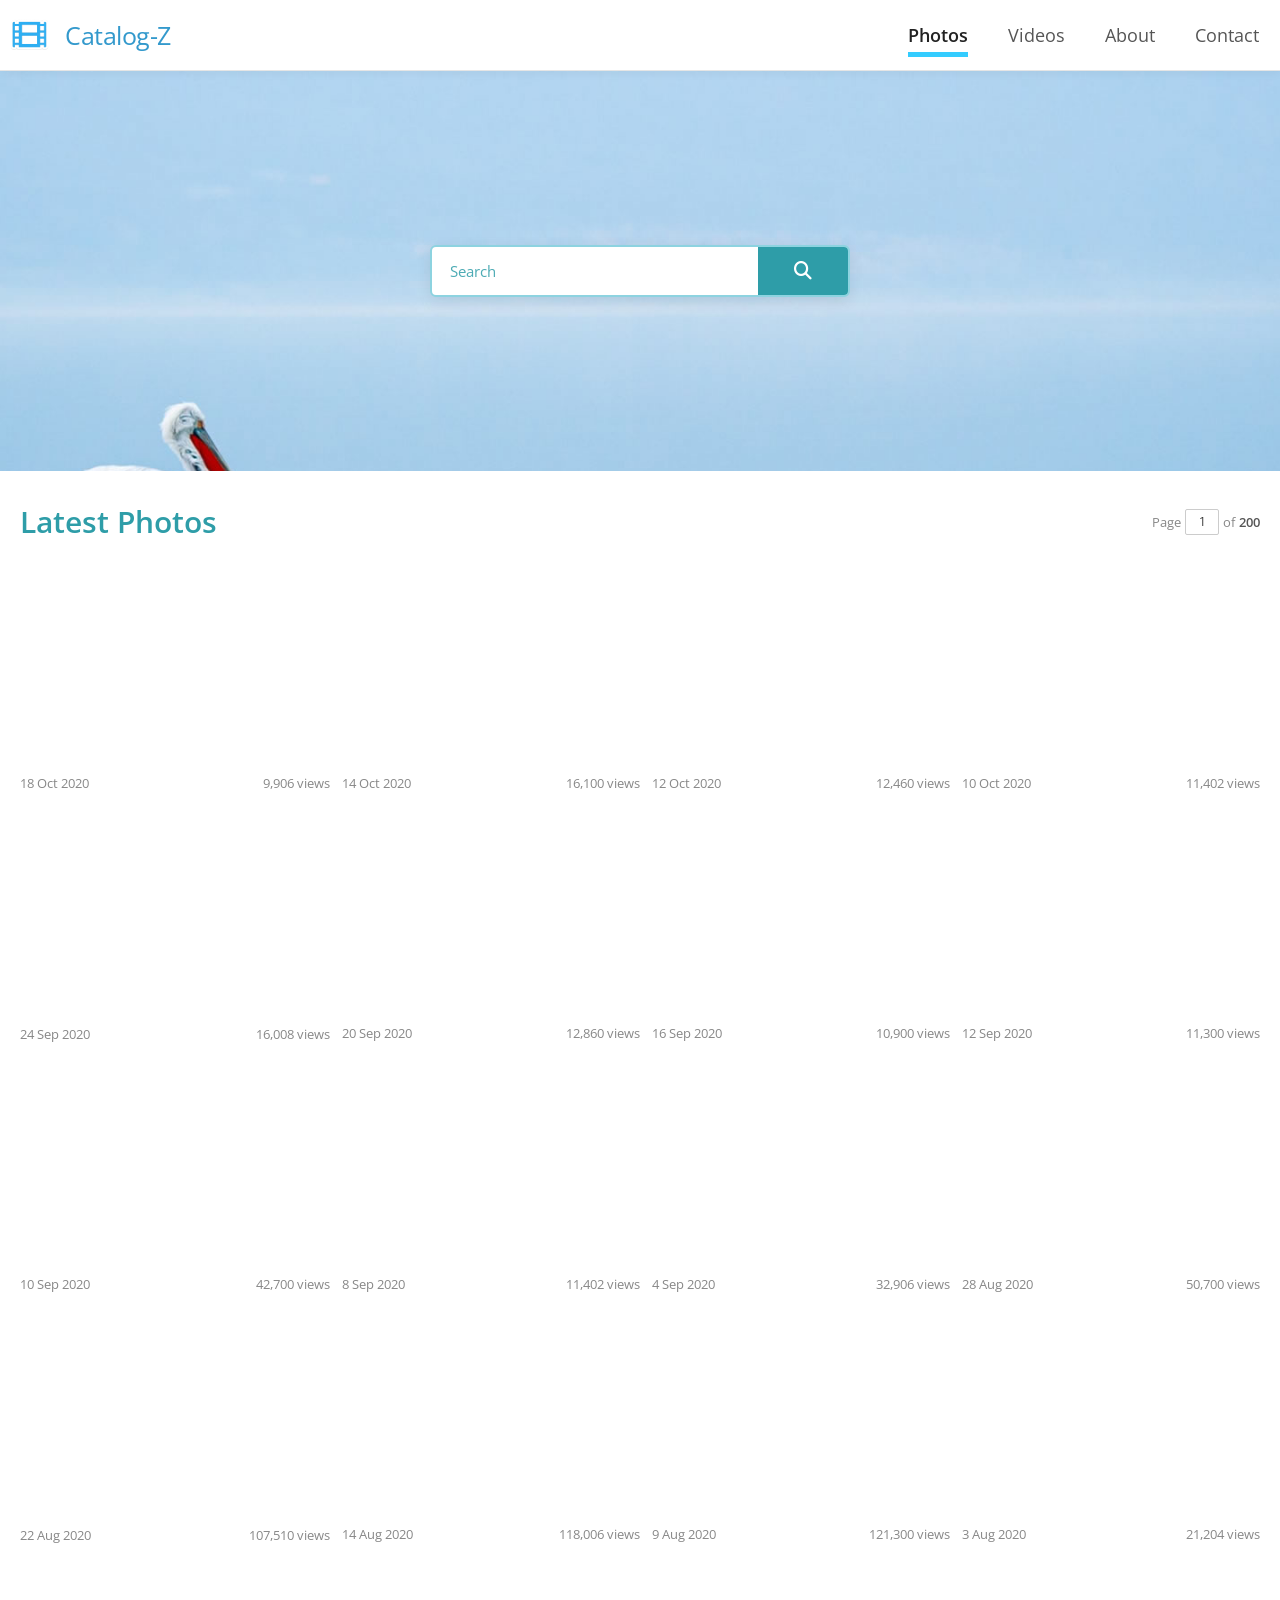
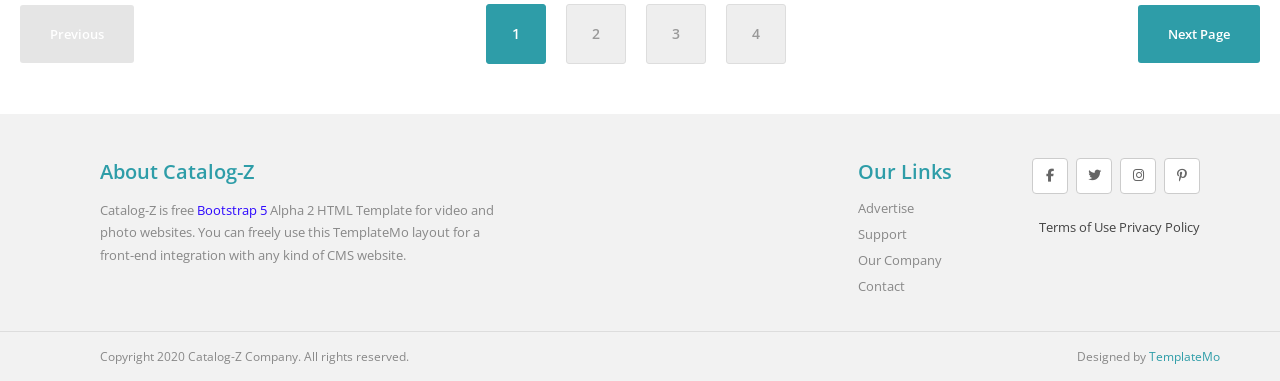
==== task3_Catalog-Z Layout/index.html @ 19d0baca "Task 3 - Catalog-Z Layout Creation Start" ====
<!DOCTYPE html>
<html lang="en">

<head>
  <meta charset="UTF-8" />
  <meta name="viewport" content="width=device-width, initial-scale=1.0" />
  <title>Catalog Z – Latest Photos</title>
  <link rel="stylesheet" href="style.css" />
  <link href="https://fonts.googleapis.com/css2?family=Open+Sans:wght@300;400;600;700&display=swap" rel="stylesheet" />
  <link rel="stylesheet" href="https://cdnjs.cloudflare.com/ajax/libs/font-awesome/6.4.0/css/all.min.css" />
</head>

<body>

  <!-- ══════════ TOP NAV ══════════ -->
 <header class="top-nav">
    <nav class="nav-inner">
      <a href="#" class="brand">
        <img src="./image_assets/logo1.PNG" 
             alt="Catalog-Z Logo" 
             class="brand-logo">
        <span class="brand-name">Catalog-Z</span>
      </a>

      <ul class="nav-links">
        <li><a href="#" class="active photos">Photos</a></li>
        <li><a class="videos" href="#">Videos</a></li>
        <li><a class="about" href="#">About</a></li>
        <li><a class="contact" href="#">Contact</a></li>
      </ul>

      <button class="hamburger" id="hamburger" aria-label="Menu">
        <i class="fa fa-bars"></i>
      </button>
    </nav>

    <!-- Mobile Menu -->
    <ul class="mobile-menu" id="mobileMenu">
      <li><a href="#" class="active">Photos</a></li>
      <li><a href="#">Videos</a></li>
      <li><a href="#">About</a></li>
      <li><a href="#">Contact</a></li>
    </ul>
  </header>

  <!-- ══════════ HERO BANNER ══════════
       Full-width background image (pelican/water)
       Search box centered
  ══════════ -->
  <section class="hero-banner">
    <div class="search-box">
      <input type="text" placeholder="Search" />
      <button type="button"><i class="fa fa-search"></i></button>
    </div>
  </section>

  <!-- ══════════ MAIN CONTENT ══════════ -->
  <main class="main-content">

    <div class="content-header">
      <h2 class="section-heading">Latest Photos</h2>
      <span class="page-info">
        Page <input type="text" class="page-input" value="1" readonly /> of <strong>200</strong>
      </span>
    </div>

    <!-- Photo Grid — 4 columns full width -->
    <div class="photo-grid">

      <figure class="photo-item">
        <div class="photo-thumb"
          style="background-image:url('https://templatemo.com/templates/templatemo_556_catalog_z/img/img-03.jpg')">
          <div class="photo-overlay">
            <p class="photo-title">CLOCKS</p>
          </div>
        </div>
        <figcaption class="photo-meta"><span>18 Oct 2020</span><span>9,906 views</span></figcaption>
      </figure>

      <figure class="photo-item">
        <div class="photo-thumb"
          style="background-image:url('https://templatemo.com/templates/templatemo_556_catalog_z/img/img-04.jpg')">
          <div class="photo-overlay">
            <p class="photo-title">PLANTS</p>
          </div>
        </div>
        <figcaption class="photo-meta"><span>14 Oct 2020</span><span>16,100 views</span></figcaption>
      </figure>

      <figure class="photo-item">
        <div class="photo-thumb"
          style="background-image:url('https://templatemo.com/templates/templatemo_556_catalog_z/img/img-05.jpg')">
          <div class="photo-overlay">
            <p class="photo-title">MORNING</p>
          </div>
        </div>
        <figcaption class="photo-meta"><span>12 Oct 2020</span><span>12,460 views</span></figcaption>
      </figure>

      <figure class="photo-item">
        <div class="photo-thumb"
          style="background-image:url('https://templatemo.com/templates/templatemo_556_catalog_z/img/img-06.jpg')">
          <div class="photo-overlay">
            <p class="photo-title">PINKEY</p>
          </div>
        </div>
        <figcaption class="photo-meta"><span>10 Oct 2020</span><span>11,402 views</span></figcaption>
      </figure>

      <figure class="photo-item">
        <div class="photo-thumb"
          style="background-image:url('https://templatemo.com/templates/templatemo_556_catalog_z/img/img-01.jpg')">
          <div class="photo-overlay">
            <p class="photo-title">HANGERS</p>
          </div>
        </div>
        <figcaption class="photo-meta"><span>24 Sep 2020</span><span>16,008 views</span></figcaption>
      </figure>

      <figure class="photo-item">
        <div class="photo-thumb"
          style="background-image:url('https://templatemo.com/templates/templatemo_556_catalog_z/img/img-02.jpg')">
          <div class="photo-overlay">
            <p class="photo-title">PERFUMES</p>
          </div>
        </div>
        <figcaption class="photo-meta"><span>20 Sep 2020</span><span>12,860 views</span></figcaption>
      </figure>

      <figure class="photo-item">
        <div class="photo-thumb"
          style="background-image:url('https://templatemo.com/templates/templatemo_556_catalog_z/img/img-07.jpg')">
          <div class="photo-overlay">
            <p class="photo-title">BUS</p>
          </div>
        </div>
        <figcaption class="photo-meta"><span>16 Sep 2020</span><span>10,900 views</span></figcaption>
      </figure>

      <figure class="photo-item">
        <div class="photo-thumb"
          style="background-image:url('https://templatemo.com/templates/templatemo_556_catalog_z/img/img-08.jpg')">
          <div class="photo-overlay">
            <p class="photo-title">NEW YORK</p>
          </div>
        </div>
        <figcaption class="photo-meta"><span>12 Sep 2020</span><span>11,300 views</span></figcaption>
      </figure>

      <figure class="photo-item">
        <div class="photo-thumb"
          style="background-image:url('https://templatemo.com/templates/templatemo_556_catalog_z/img/img-09.jpg')">
          <div class="photo-overlay">
            <p class="photo-title">ABSTRACT</p>
          </div>
        </div>
        <figcaption class="photo-meta"><span>10 Sep 2020</span><span>42,700 views</span></figcaption>
      </figure>

      <figure class="photo-item">
        <div class="photo-thumb"
          style="background-image:url('https://templatemo.com/templates/templatemo_556_catalog_z/img/img-10.jpg')">
          <div class="photo-overlay">
            <p class="photo-title">FLOWERS</p>
          </div>
        </div>
        <figcaption class="photo-meta"><span>8 Sep 2020</span><span>11,402 views</span></figcaption>
      </figure>

      <figure class="photo-item">
        <div class="photo-thumb"
          style="background-image:url('https://templatemo.com/templates/templatemo_556_catalog_z/img/img-11.jpg')">
          <div class="photo-overlay">
            <p class="photo-title">ROSY</p>
          </div>
        </div>
        <figcaption class="photo-meta"><span>4 Sep 2020</span><span>32,906 views</span></figcaption>
      </figure>

      <figure class="photo-item">
        <div class="photo-thumb"
          style="background-image:url('https://templatemo.com/templates/templatemo_556_catalog_z/img/img-12.jpg')">
          <div class="photo-overlay">
            <p class="photo-title">ROCKI</p>
          </div>
        </div>
        <figcaption class="photo-meta"><span>28 Aug 2020</span><span>50,700 views</span></figcaption>
      </figure>

      <figure class="photo-item">
        <div class="photo-thumb"
          style="background-image:url('https://templatemo.com/templates/templatemo_556_catalog_z/img/img-13.jpg')">
          <div class="photo-overlay">
            <p class="photo-title">PURPLE</p>
          </div>
        </div>
        <figcaption class="photo-meta"><span>22 Aug 2020</span><span>107,510 views</span></figcaption>
      </figure>

      <figure class="photo-item">
        <div class="photo-thumb"
          style="background-image:url('https://templatemo.com/templates/templatemo_556_catalog_z/img/img-14.jpg')">
          <div class="photo-overlay">
            <p class="photo-title">SEA</p>
          </div>
        </div>
        <figcaption class="photo-meta"><span>14 Aug 2020</span><span>118,006 views</span></figcaption>
      </figure>

      <figure class="photo-item">
        <div class="photo-thumb"
          style="background-image:url('https://templatemo.com/templates/templatemo_556_catalog_z/img/img-15.jpg')">
          <div class="photo-overlay">
            <p class="photo-title">TURTLE</p>
          </div>
        </div>
        <figcaption class="photo-meta"><span>9 Aug 2020</span><span>121,300 views</span></figcaption>
      </figure>

      <figure class="photo-item">
        <div class="photo-thumb"
          style="background-image:url('https://templatemo.com/templates/templatemo_556_catalog_z/img/img-16.jpg')">
          <div class="photo-overlay">
            <p class="photo-title">PEACE</p>
          </div>
        </div>
        <figcaption class="photo-meta"><span>3 Aug 2020</span><span>21,204 views</span></figcaption>
      </figure>

    </div><!-- /photo-grid -->

    <!-- Pagination -->
    <nav class="pagination">
      <button class="btn-page btn_prev" disabled>Previous</button>
      <div class="page-numbers">
        <button class="page-btn active">1</button>
        <button class="page-btn">2</button>
        <button class="page-btn ">3</button>
        <button class="page-btn">4</button>
      </div>
      <button class="btn-page btn-next">Next Page</button>
    </nav>

  </main>

  <!-- ══════════ FOOTER ══════════ -->
<footer class="site-footer">
  <div class="footer-inner">

    <!-- LEFT: About -->
    <div class="footer-about">
      <h4>About Catalog-Z</h4>
      <p>Catalog-Z is free <a href="#">Bootstrap 5</a> Alpha 2 HTML Template for video
        and photo websites. You can freely use this TemplateMo layout for a front-end
        integration with any kind of CMS website.</p>
    </div>

    <!-- CENTER: Our Links + Terms/Privacy below -->
    <div class="footer-links-col">
      <h4>Our Links</h4>
      <ul class="footer-links-list">
        <li><a href="#">Advertise</a></li>
        <li><a href="#">Support</a></li>
        <li><a href="#">Our Company</a></li>
        <li><a href="#">Contact</a></li>
      </ul>
    </div>

    <!-- RIGHT: Social Icons + Designed by below -->
    <div class="footer-social-col">
      <nav class="social-icons">
        <a href="#" aria-label="Facebook"><i class="fab fa-facebook-f"></i></a>
        <a href="#" aria-label="Twitter"><i class="fab fa-twitter"></i></a>
        <a href="#" aria-label="Instagram"><i class="fab fa-instagram"></i></a>
        <a href="#" aria-label="Pinterest"><i class="fab fa-pinterest-p"></i></a>
      </nav>
      <div class="footer-terms">
        <a href="#">Terms of Use</a>
        <a href="#">Privacy Policy</a>
      </div>
    </div>

  </div>

  <!-- BOTTOM: Copyright (left aligned, under About) -->
  <div class="footer-bottom">
    <p>Copyright 2020 Catalog-Z Company. All rights reserved.</p>
    <p class="designed-by">Designed by <a href="#">TemplateMo</a></p>
  </div>
</footer>

  <script>
    document.getElementById('hamburger').addEventListener('click', function () {
      document.getElementById('mobileMenu').classList.toggle('open');
    });
  </script>

</body>

</html>
---- task3_Catalog-Z Layout/style.css ----
/* ═══════════════════════════
   RESET & BASE
═══════════════════════════ */
*, *::before, *::after {
  box-sizing: border-box;
  margin: 0;
  padding: 0;
}

html, body {
  width: 100%;
}

body {
  font-family: 'Open Sans', sans-serif;
  font-size: 13px;
  color: #444;
  background: #fff;
}

ul { list-style: none; }

/* ═══════════════════════════
   TOP NAVIGATION
═══════════════════════════ */
/* Reset for links */
a { text-decoration: none; color: inherit; }

/* ===================== TOP NAV ===================== */
.top-nav {
    background: #fff;
    border-bottom: 1px solid #e5e5e5;
    position: sticky;
    top: 0;
    z-index: 1000;
    box-shadow: 0 2px 10px rgba(0, 0, 0, 0.05);
}

.nav-inner {
    max-width: auto;
    margin: 0 auto;
    padding: 0 5px;
    display: flex;
    align-items: center;
    justify-content: space-between;
    height: 70px;
}

/* ===================== BRAND / LOGO ===================== */
.brand {
    display: flex;
    align-items: center;
    gap: 10px;
    transition: all 0.3s ease;
}

.brand:hover {
    color: #009999;
}

/* Logo Image */
.brand-logo {
    width: 50px;
    height: 50px;
    object-fit: contain;
    transition: all 0.6s ease;
}

/* Change logo on hover */
.brand:hover .brand-logo {
    content: url("./image_assets/logo2.PNG");
}

/* Brand Name */
.brand-name {
    font-size: 25px;
    letter-spacing: -0.5px;
    color: #3399cc;
    white-space: nowrap;
    transition: color 0.3s ease;
}

.brand:hover .brand-name {
    color: #009999;
}

/* ===================== NAV LINKS ===================== */
.nav-links {
    display: flex;
    align-items: center;
    gap: 8px;
    list-style: none;
    margin: 0;
    padding: 0;
}

.nav-links li a {
    font-size: 16.5px;
    color: #555;
    padding: 8px 16px;
    position: relative;
    transition: color 0.3s ease;
}

.nav-links li a:hover {
    color: #2e9da8;
}


/* Underline effect on hover */
/* Base underline for all links */
.nav-links li a {
    font-size: 17.5px;
    color: #555;
    padding: 8px 16px;
    position: relative;
    transition: color 0.3s ease;
}

/* Default hover underline */
.nav-links li a::after {
    content: '';
    position: absolute;
    bottom: -2px;
    left: 16px;
    width: 0;
    height: 5px;
    background: #33CCFF;           /* Default color (Photos) */
    transition: width 0.3s ease;
}

/* Individual colors on hover */
.nav-links li a.videos::after {
    background: #FF3366;
}

.nav-links li a.about::after {
    background: #33CC66;
}

.nav-links li a.contact::after {
    background: #CC66CC;
}

/* Hover effect - expand underline */
.nav-links li a:hover::after {
    width: calc(100% - 32px);
}

/* ===================== ACTIVE STATE ===================== */

/* Active link color */
.nav-links li a.active {
    color: #222;
    font-weight: 600;
}

/* Active underline with matching color */
.nav-links li a.active::after {
    width: calc(100% - 32px);     /* Full underline when active */
    transition: none;
}

/* Individual active colors */
.nav-links li a.photos.active::after,
.nav-links li a.active.photos::after {
    background: #33CCFF;
}

.nav-links li a.videos.active::after {
    background: #FF3366;
}

.nav-links li a.about.active::after {
    background: #33CC66;
}

.nav-links li a.contact.active::after {
    background: #CC66CC;
}

/* ===================== HAMBURGER & MOBILE MENU ===================== */
.hamburger {
    display: none;
    background: none;
    border: none;
    font-size: 24px;
    color: #555;
    cursor: pointer;
}

.mobile-menu {
    display: none;
    flex-direction: column;
    background: #fff;
    border-top: 1px solid #eee;
    padding: 10px 30px;
    list-style: none;
}

.mobile-menu li a {
    display: block;
    padding: 12px 0;
    color: #444;
    font-size: 15px;
    border-bottom: 1px solid #f0f0f0;
}

.mobile-menu li a:hover,
.mobile-menu li a.active {
    color: #2e9da8;
}

/* ===================== RESPONSIVE ===================== */
@media (max-width: 768px) {
    .nav-links {
        display: none;
    }
    
    .hamburger {
        display: block;
    }
    
    .mobile-menu {
        display: none;
    }
    
    .mobile-menu.open {
        display: flex;
    }
    
    .brand-logo {
        width: 34px;
        height: 34px;
    }
    
    .brand-name {
        font-size: 20px;
    }
}
/* ═══════════════════════════
   HERO BANNER
   Full-width fixed background (pelican/water scene)
   Shows on just the hero strip
═══════════════════════════ */
.hero-banner {
    width: 100%;
    height: 400px;                    /* You can increase this if needed */
    background-image: url('./image_assets/hero.jpg');
    background-size: cover;
    background-position: center 40% ;   /* ← Uplifted */
    background-attachment: fixed;
    display: flex;
    align-items: center;
    justify-content: center;
    position: relative;               /* Helpful if you add overlay */
}
.search-box {
    display: flex;
    align-items: center;
    width: 420px;
    max-width: 100%;
    border: 2px solid #8dd3e0;           /* Light teal border */
    border-radius: 6px;
    overflow: hidden;
    box-shadow: 0 4px 15px rgba(0, 0, 0, 0.08);
    transition: all 0.3s ease;
    background: #fff;
}

.search-box:focus-within {
    border-color: #2e9da8;               /* Brighter teal on focus */
    box-shadow: 0 8px 20px rgba(46, 157, 168, 0.25);
    outline: none;
}

.search-box input {
    flex: 1;
    height: 48px;
    padding: 0 18px;
    font-size: 15px;
    font-family: 'Open Sans', sans-serif;
    border: none;
    outline: none;
    background: transparent;
    color: #2e9da8;
}

.search-box input::placeholder {
    color: #2e9da8;
    opacity: 0.85;
}

.search-box button {
    height: 48px;
    width: 90px;
    background: #2e9da8;
    border: none;
    color: white;
    font-size: 18px;
    cursor: pointer;
    display: flex;
    align-items: center;
    justify-content: center;
    transition: all 0.2s ease ;
}

.search-box button:hover {
    background: #247f89;
}

/* Optional: Make it even closer to the image */
.search-box input:focus {
    background: #f8fffe;
}

/* ═══════════════════════════
   MAIN CONTENT — full width
═══════════════════════════ */
.main-content {
  width: 100%;
  background: #fff;
  padding: 30px 20px 50px 20px;
}

/* Content header row */
.content-header {
  display: flex;
  align-items: center;
  justify-content: space-between;
  margin-bottom: 20px;
}

.section-heading {
  font-size: 30px;
  font-weight: 600;
  color: #2e9da8;
}

.page-info {
  font-size: 13px;
  color: #888;
  display: flex;
  align-items: center;
  gap: 4px;
}

.page-info strong { color: #555; font-weight: 600; }

/* Page number input box (matches original) */
.page-input {
  width: 34px;
  height: 26px;
  border: 1px solid #ccc;
  border-radius: 2px;
  text-align: center;
  font-size: 12px;
  font-family: 'Open Sans', sans-serif;
  color: #333;
  background: #fff;
  outline: none;
}

/* ═══════════════════════════
   PHOTO GRID — 4 columns, full width
═══════════════════════════ */
.photo-grid {
  display: flex;
  flex-wrap: wrap;
  gap:0;
  width: 100%;
}

.photo-item {
  flex: 0 0 25%;
  width: 25%;
  display: flex;
  flex-direction: column;
  padding: 0 0 20px 0;
}

/* Padding between items — gap using padding trick */
.photo-item:nth-child(4n+2),
.photo-item:nth-child(4n+3),
.photo-item:nth-child(4n+4) {
  padding-left: 12px;
}

/* Photo thumbnail */
.photo-thumb {
  position: relative;
  width: 100%;
  padding-top: 52%; /* aspect ratio ~1.6:1 */
  background-size: cover;
  background-position: center;
  background-repeat: no-repeat;
  overflow: hidden;
  cursor: pointer;
}

/* ─── HOVER EFFECT ───
   White semi-transparent overlay fades in
   White border appears inside
   Photo title appears centered
*/
.photo-thumb {
    position: relative;
    overflow: hidden;
    border-radius: 4px;
    height: 200px;
    background-size: cover;
    background-position: center;
}

/* Image zoom */
.photo-thumb::after {
    content: "";
    position: absolute;
    inset: 0;
    background: inherit;
    background-size: cover;
    background-position: center;
    transition: transform 0.6s ease;
    z-index: 0;
}

/* Dark overlay */
.photo-thumb::before {
    content: "";
    position: absolute;
    inset: 0;
    background: rgba(40, 45, 55, 0.55);
    opacity: 0 ;
    transition: opacity 0.4s ease;
    z-index: 1;
}
.photo-overlay::before{
      background: rgba(40, 45, 55, 0.55);
}

/* Hover effects */
.photo-thumb:hover::before {
    opacity: 1;
}

.photo-thumb:hover::after {
    transform: scale(1.08);
}

/* Overlay container */
.photo-overlay {
    position: absolute;
    inset: 0;
    display: flex;
    align-items: center;
    justify-content: center;
    z-index: 2;
}

/* White border animation */
.photo-overlay::before {
    content: "";
    position: absolute;
    top: 30px;
    left: 40px;
    right: 40px;
    bottom: 30px;
    border: 2px solid #fff;

    transform: scale(0.9);
    opacity: 0;

    transition:
        transform 0.45s ease,
        opacity 0.45s ease;
}

.photo-thumb:hover .photo-overlay::before {
    transform: scale(1);
    opacity: 1;
}

/* Title animation */
.photo-title {
    color: #fff;
    font-size: 25px;
    font-weight: 200;
    letter-spacing: 2px;
    text-transform: uppercase;

    opacity: 0;
    transform: translateY(20px);

    transition:
        opacity 0.4s ease,
        transform 0.4s ease;
}

.photo-thumb:hover .photo-title {
    opacity: 1;
    transform: translateY(0);
}

figcaption{
  display: flex;
  justify-content: space-between;
  margin-top: 4%;
  color: #888;
}
/* ═══════════════════════════
   PAGINATION
═══════════════════════════ */
.pagination {
  display: flex;
  align-items: center;
  justify-content: space-between;
  margin-top: 40px;
  padding: 0 0;
  flex-wrap: wrap;
  gap: 10px;
}

.btn-page {
  background: #2e9da8;
  color: #fff;
  border: none;
  padding: 20px 30px;
  font-size: 13px;
  font-family: 'Open Sans', sans-serif;
  font-weight: 600;
  border-radius: 3px;
  cursor: pointer;
  transition: background 0.2s;
}

.btn-page:hover { background: #247f89; }

.btn_prev:disabled {
  background-color: #ccc;
  opacity: 0.5;
  pointer-events: none;     /* Makes it completely unclickable */
}

.page-numbers {
  display: flex;
  gap: 20px;
}

.page-btn {
  width: 60px;
  height: 60px;
  border: 1px solid #ddd;
  background: #EEEEEE;
  color: #999;
  font-size: 14px;
  font-weight: 600;
  font-family: 'Open Sans', sans-serif;
  border-radius: 3px;
  cursor: pointer;
  transition: background 0.2s, color 0.2s, border-color 0.2s;
}

.page-btn:hover {
  background: #2e9da8;
  color: #fff;
  border-color: #2e9da8;
}

/* Teal filled = active (pages 1 and 3 in screenshot) */
.page-btn.active,
.page-btn.active-alt {
  background: #2e9da8;
  color: #fff;
  border-color: #2e9da8;
}

/* ═══════════════════════════
   FOOTER
═══════════════════════════ */
.site-footer { background: #f2f2f2; }

.footer-inner {
  display: grid;
  grid-template-columns: 1fr auto auto;  /* About | Links | Social+Terms */
  gap: 0 80px;
  padding: 44px 60px 36px 60px;
  align-items: start;
}

/* About — left margin */
.footer-about { padding-left: 40px; }
.footer-about h4 { font-size: 20px; font-weight: 600; color: #2e9da8; margin-bottom: 14px; }
.footer-about p { font-size: 13px; color: #888; line-height: 1.75; max-width: 400px; }
.footer-about a { color: #2d08fe; text-decoration: none; }

/* Our Links — center column */
.footer-links-col h4 { font-size: 20px; font-weight: 600; color: #2e9da8; margin-bottom: 14px; }
.footer-links-list { list-style: none; display: flex; flex-direction: column; gap: 8px; }
.footer-links-list li a { font-size: 13px; color: #888; text-decoration: none; transition: color 0.2s; }
.footer-links-list li a:hover { color: #2e9da8; }

/* Social icons + Terms/Privacy stacked right */
.footer-social-col {
  display: flex;
  flex-direction: column;
  align-items: flex-end;
  padding-right: 20px;
}
.social-icons { display: flex; gap: 8px; margin-bottom: 24px; }
.social-icons a {
  width: 36px; height: 36px;
  border: 1px solid #ccc; border-radius: 4px;
  background: #fff; color: #666;
  display: flex; align-items: center; justify-content: center;
  font-size: 13px; text-decoration: none;
  transition: background 0.2s, color 0.2s, border-color 0.2s;
}
.social-icons a:hover { background: #2e9da8; color: #fff; border-color: #2e9da8; }

.terms-links { display: flex; flex-direction: column; align-items: flex-end; gap: 8px; }
.terms-links a { font-size: 13px; color: #888; text-decoration: none; }
.terms-links a:hover { color: #2e9da8; }

/* Bottom bar */
.footer-bottom {
  border-top: 1px solid #ddd;
  padding: 16px 60px 16px 100px;
  display: flex; justify-content: space-between; align-items: center;
  background: #f2f2f2;
}
.footer-bottom p { font-size: 12px; color: #888; }
.footer-bottom a { color: #2e9da8; text-decoration: none; }
/* ── RESPONSIVE ── */
@media (max-width: 768px) {
  .footer-inner {
    flex-direction: column;
    padding: 30px 24px;
    gap: 28px;
  }

  .footer-about {
    width: 100%;
    margin-left: 0;
    padding-right: 0;
  }

  .footer-links-col { align-items: flex-start; text-align: left; }
  .footer-terms { align-items: flex-start; }

  .footer-social-col {
    align-items: flex-start;
    margin-right: 0;
    padding-left: 0;
  }

  .designed-by { text-align: left; }

  .footer-bottom { padding: 14px 24px; }
}
/* ═══════════════════════════
   RESPONSIVE
═══════════════════════════ */

/* Tablet — 2 columns */
@media (max-width: 900px) {
  .photo-item {
    flex: 0 0 50%;
    width: 50%;
  }

  .photo-item:nth-child(4n+2),
  .photo-item:nth-child(4n+3),
  .photo-item:nth-child(4n+4) {
    padding-left: 0;
  }

  .photo-item:nth-child(odd) { padding-right: 6px; }
  .photo-item:nth-child(even) { padding-left: 6px; }

  .footer-inner { padding: 30px 24px; gap: 30px; }
  .footer-bottom { padding: 14px 24px; }
  .main-content { padding: 24px 16px 40px; }
}

/* Mobile — show hamburger */
@media (max-width: 600px) {
  .nav-links { display: none; }
  .hamburger { display: block; }

  .photo-item {
    flex: 0 0 50%;
    width: 50%;
  }

  .hero-banner { height: 100px; }
  .search-box { width: 88%; max-width: 360px; }

  .pagination { justify-content: center; }
  .btn-page { padding: 9px 16px; font-size: 12px; }

  .footer-inner { flex-direction: column; gap: 24px; }
  .footer-links-wrap { flex-direction: column; gap: 10px; }
  .footer-bottom { flex-direction: column; align-items: center; text-align: center; }

  .section-heading { font-size: 18px; }
}

/* Very small — 1 column */
@media (max-width: 420px) {
  .photo-item {
    flex: 0 0 100%;
    width: 100%;
    padding-left: 0 !important;
    padding-right: 0 !important;
  }
}
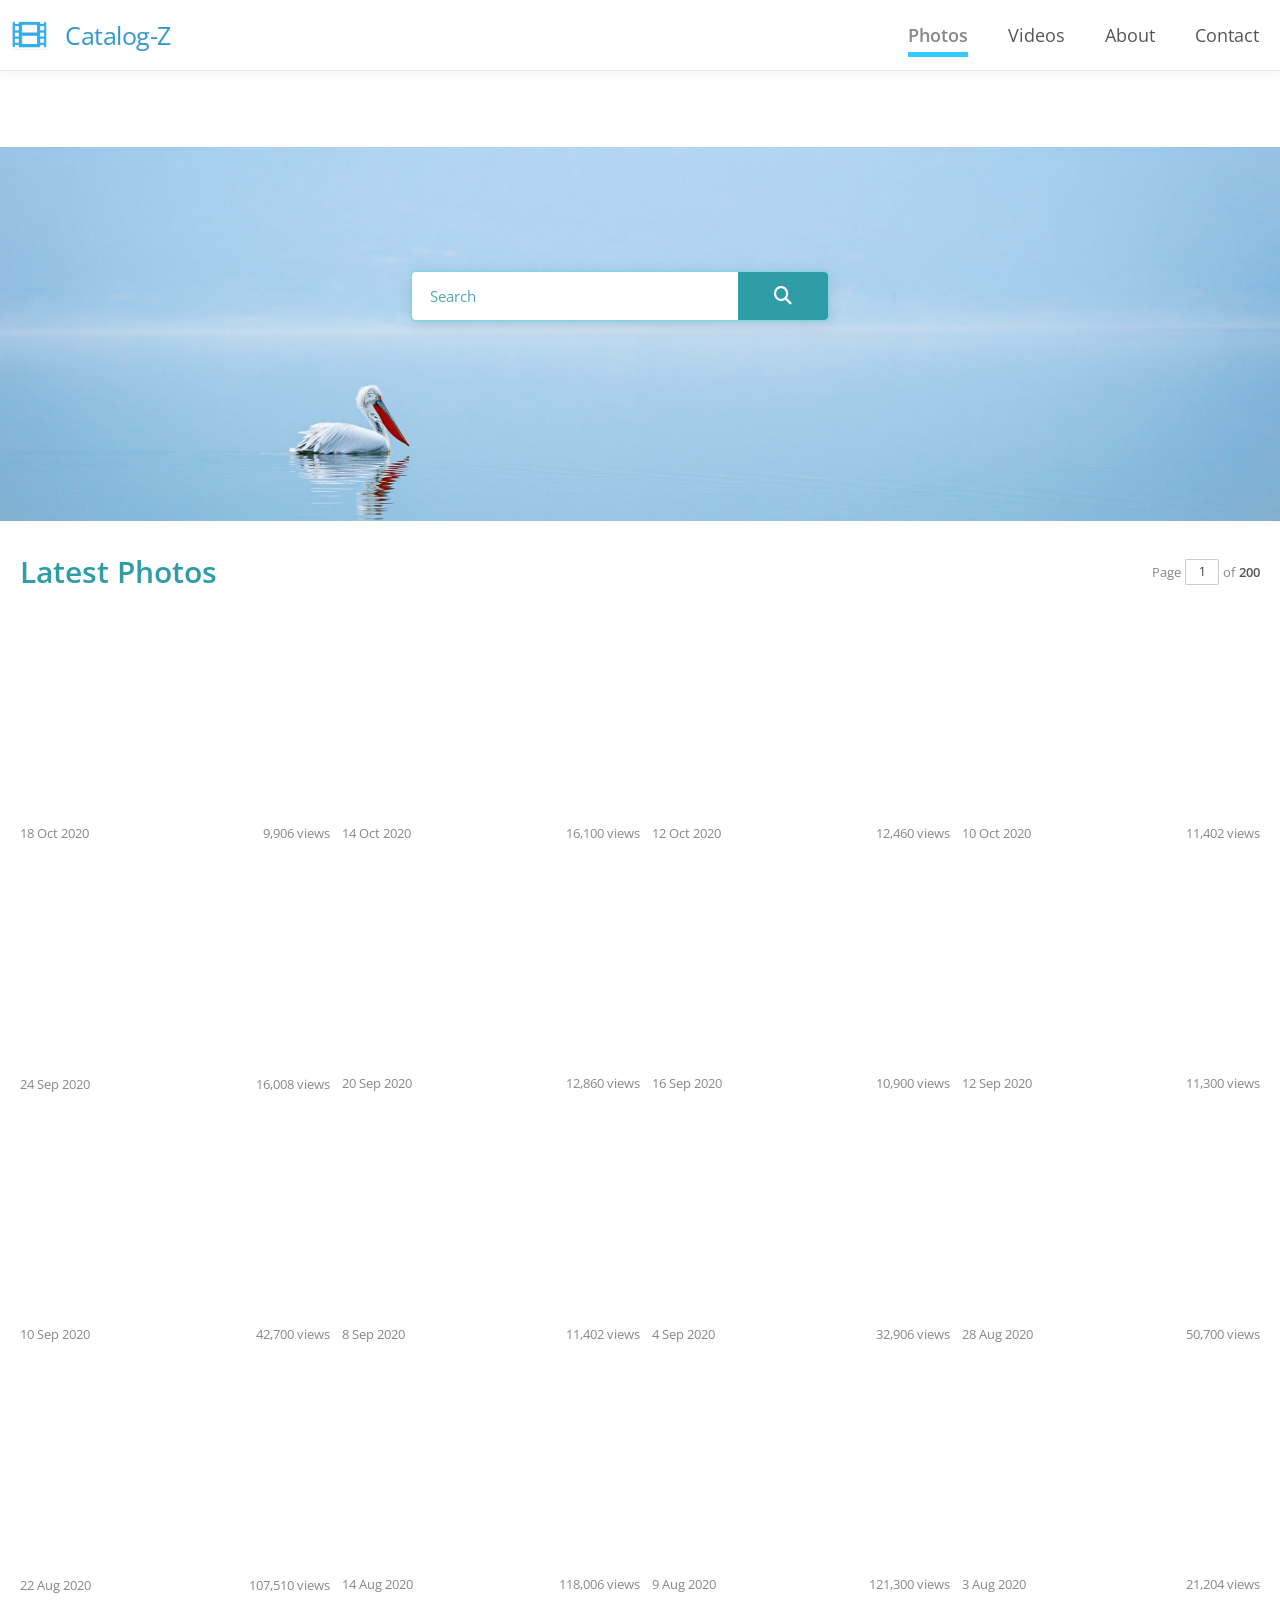
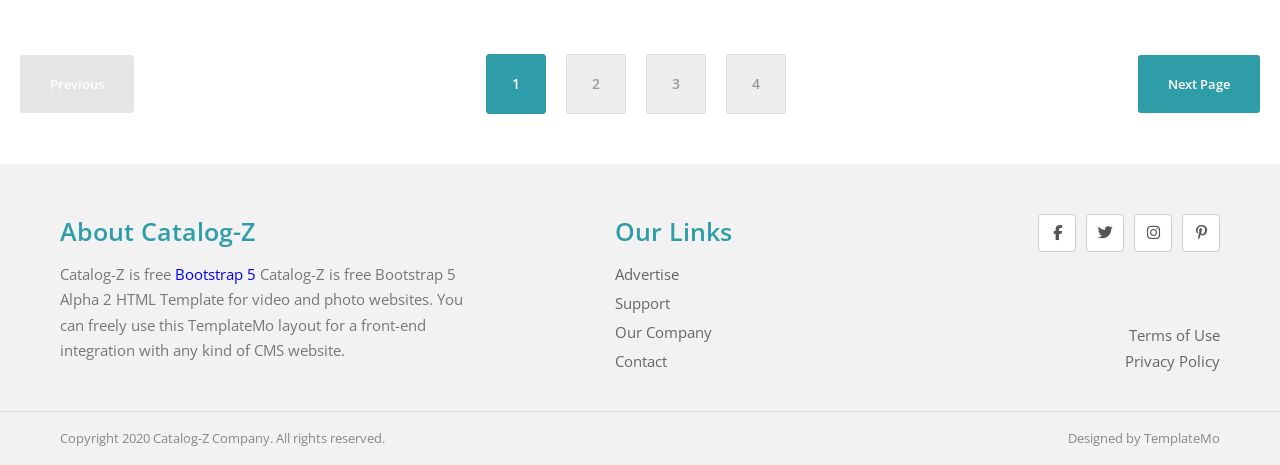
==== commit e5d3d7cd: "Task 3 - Catalog-Z Layout Task Completed" ====
--- a/task3_Catalog-Z Layout/index.html
+++ b/task3_Catalog-Z Layout/index.html
@@ -13,20 +13,18 @@
 <body>
 
   <!-- ══════════ TOP NAV ══════════ -->
- <header class="top-nav">
+  <header class="top-nav">
     <nav class="nav-inner">
-      <a href="#" class="brand">
-        <img src="./image_assets/logo1.PNG" 
-             alt="Catalog-Z Logo" 
-             class="brand-logo">
+      <a href="index.html" class="brand">
+        <img src="./image_assets/logo1.PNG" alt="Catalog-Z Logo" class="brand-logo">
         <span class="brand-name">Catalog-Z</span>
       </a>
 
       <ul class="nav-links">
-        <li><a href="#" class="active photos">Photos</a></li>
-        <li><a class="videos" href="#">Videos</a></li>
-        <li><a class="about" href="#">About</a></li>
-        <li><a class="contact" href="#">Contact</a></li>
+        <li><a href="index.html" class="active photos">Photos</a></li>
+        <li><a class="videos" href="videos.html">Videos</a></li>
+        <li><a class="about" href="About.html">About</a></li>
+        <li><a class="contact" href="contact.html">Contact</a></li>
       </ul>
 
       <button class="hamburger" id="hamburger" aria-label="Menu">
@@ -36,10 +34,10 @@
 
     <!-- Mobile Menu -->
     <ul class="mobile-menu" id="mobileMenu">
-      <li><a href="#" class="active">Photos</a></li>
-      <li><a href="#">Videos</a></li>
-      <li><a href="#">About</a></li>
-      <li><a href="#">Contact</a></li>
+      <li><a href="index.html" class="active">Photos</a></li>
+      <li><a href="videos.html">Videos</a></li>
+      <li><a href="About.html">About</a></li>
+      <li><a href="contact.html">Contact</a></li>
     </ul>
   </header>
 
@@ -48,9 +46,11 @@
        Search box centered
   ══════════ -->
   <section class="hero-banner">
-    <div class="search-box">
-      <input type="text" placeholder="Search" />
-      <button type="button"><i class="fa fa-search"></i></button>
+    <div class="hero-content">
+      <div class="search-box">
+        <input type="text" placeholder="Search" />
+        <button type="button"><i class="fa fa-search"></i></button>
+      </div>
     </div>
   </section>
 
@@ -244,50 +244,51 @@
   </main>
 
   <!-- ══════════ FOOTER ══════════ -->
-<footer class="site-footer">
-  <div class="footer-inner">
-
-    <!-- LEFT: About -->
-    <div class="footer-about">
-      <h4>About Catalog-Z</h4>
-      <p>Catalog-Z is free <a href="#">Bootstrap 5</a> Alpha 2 HTML Template for video
-        and photo websites. You can freely use this TemplateMo layout for a front-end
-        integration with any kind of CMS website.</p>
+  <footer class="site-footer">
+    <div class="footer-inner">
+
+      <!-- LEFT: About -->
+      <div class="footer-about">
+        <h4>About Catalog-Z</h4>
+        <p>Catalog-Z is free <a href="https://getbootstrap.com/">Bootstrap 5</a> Catalog-Z is free Bootstrap 5 Alpha 2
+          HTML Template for video and photo websites. You can freely use this TemplateMo layout for a front-end
+          integration with any kind of CMS website.</p>
+      </div>
+
+      <!-- CENTER: Our Links -->
+      <div class="footer-links-col">
+        <h4>Our Links</h4>
+        <ul class="footer-links-list">
+          <li><a href="#">Advertise</a></li>
+          <li><a href="#">Support</a></li>
+          <li><a href="#">Our Company</a></li>
+          <li><a href="#">Contact</a></li>
+        </ul>
+      </div>
+
+      <!-- RIGHT: Social + Terms -->
+      <div class="footer-social-col">
+        <nav class="social-icons">
+          <a href="#" aria-label="Facebook"><i class="fab fa-facebook-f"></i></a>
+          <a href="#" aria-label="Twitter"><i class="fab fa-twitter"></i></a>
+          <a href="#" aria-label="Instagram"><i class="fab fa-instagram"></i></a>
+          <a href="#" aria-label="Pinterest"><i class="fab fa-pinterest-p"></i></a>
+        </nav>
+
+        <div class="footer-terms">
+          <a href="#">Terms of Use</a>
+          <a href="#">Privacy Policy</a>
+        </div>
+      </div>
+
     </div>
 
-    <!-- CENTER: Our Links + Terms/Privacy below -->
-    <div class="footer-links-col">
-      <h4>Our Links</h4>
-      <ul class="footer-links-list">
-        <li><a href="#">Advertise</a></li>
-        <li><a href="#">Support</a></li>
-        <li><a href="#">Our Company</a></li>
-        <li><a href="#">Contact</a></li>
-      </ul>
+    <!-- BOTTOM -->
+    <div class="footer-bottom">
+      <p>Copyright 2020 Catalog-Z Company. All rights reserved.</p>
+      <p class="designed-by">Designed by <a href="#">TemplateMo</a></p>
     </div>
-
-    <!-- RIGHT: Social Icons + Designed by below -->
-    <div class="footer-social-col">
-      <nav class="social-icons">
-        <a href="#" aria-label="Facebook"><i class="fab fa-facebook-f"></i></a>
-        <a href="#" aria-label="Twitter"><i class="fab fa-twitter"></i></a>
-        <a href="#" aria-label="Instagram"><i class="fab fa-instagram"></i></a>
-        <a href="#" aria-label="Pinterest"><i class="fab fa-pinterest-p"></i></a>
-      </nav>
-      <div class="footer-terms">
-        <a href="#">Terms of Use</a>
-        <a href="#">Privacy Policy</a>
-      </div>
-    </div>
-
-  </div>
-
-  <!-- BOTTOM: Copyright (left aligned, under About) -->
-  <div class="footer-bottom">
-    <p>Copyright 2020 Catalog-Z Company. All rights reserved.</p>
-    <p class="designed-by">Designed by <a href="#">TemplateMo</a></p>
-  </div>
-</footer>
+  </footer>
 
   <script>
     document.getElementById('hamburger').addEventListener('click', function () {
@@ -297,5 +298,4 @@
 
 </body>
 
-</html>
-
+</html>
--- a/task3_Catalog-Z Layout/style.css
+++ b/task3_Catalog-Z Layout/style.css
@@ -151,7 +151,7 @@
 
 /* Active link color */
 .nav-links li a.active {
-    color: #222;
+    color: #888;
     font-weight: 600;
 }
 
@@ -244,17 +244,31 @@
    Shows on just the hero strip
 ═══════════════════════════ */
 .hero-banner {
+    position: relative;
     width: 100%;
-    height: 400px;                    /* You can increase this if needed */
+    height: 450px;                    /* Increase height for better look */
+    display: flex;
+    align-items: center;
+    justify-content: center ;
+    overflow: hidden;
+    
+    /* Fixed Background Image */
     background-image: url('./image_assets/hero.jpg');
-    background-size: cover;
-    background-position: center 40% ;   /* ← Uplifted */
-    background-attachment: fixed;
-    display: flex;
-    align-items: center;
-    justify-content: center;
-    position: relative;               /* Helpful if you add overlay */
-}
+    background-size: contain;
+    background-position: center 40%;     /* Adjust to show pelican nicely */
+    background-attachment: fixed;        /* ← This makes it fixed on scroll */
+    background-repeat: no-repeat;
+}
+
+.hero-content {
+    position: relative;
+    z-index: 2;
+    width: 100%;
+    max-width: 500px;
+    padding: 0 20px;
+    text-align: center;
+}
+
 .search-box {
     display: flex;
     align-items: center;
@@ -577,85 +591,186 @@
 /* ═══════════════════════════
    FOOTER
 ═══════════════════════════ */
-.site-footer { background: #f2f2f2; }
+.site-footer {
+    background: #f2f2f2;
+}
 
 .footer-inner {
-  display: grid;
-  grid-template-columns: 1fr auto auto;  /* About | Links | Social+Terms */
-  gap: 0 80px;
-  padding: 44px 60px 36px 60px;
-  align-items: start;
-}
-
-/* About — left margin */
-.footer-about { padding-left: 40px; }
-.footer-about h4 { font-size: 20px; font-weight: 600; color: #2e9da8; margin-bottom: 14px; }
-.footer-about p { font-size: 13px; color: #888; line-height: 1.75; max-width: 400px; }
-.footer-about a { color: #2d08fe; text-decoration: none; }
-
-/* Our Links — center column */
-.footer-links-col h4 { font-size: 20px; font-weight: 600; color: #2e9da8; margin-bottom: 14px; }
-.footer-links-list { list-style: none; display: flex; flex-direction: column; gap: 8px; }
-.footer-links-list li a { font-size: 13px; color: #888; text-decoration: none; transition: color 0.2s; }
-.footer-links-list li a:hover { color: #2e9da8; }
-
-/* Social icons + Terms/Privacy stacked right */
+    display: grid;
+    grid-template-columns: 1.2fr 1fr 1fr;   /* Better proportion */
+    gap: 40px;
+    padding: 50px 60px 40px;
+    max-width: 1400px;
+    margin: 0 auto;
+}
+
+/* About */
+.footer-about h4 {
+    font-size: 25px;
+    font-weight: 600;
+    color: #2e9da8;
+    margin-bottom: 14px;
+}
+
+.footer-about p {
+    font-size: 15px;
+    color: #777;
+    line-height: 1.7;
+    max-width: 400vw;
+}
+
+.footer-about p a{
+  color: blue;
+}
+
+/* Our Links - Centered Horizontally */
+.footer-links-col {
+    justify-self: center;           /* This centers it horizontally */
+    text-align: center;
+}
+
+.footer-links-col h4 {
+    font-size: 25px;
+    font-weight: 600;
+    color: #2e9da8;
+    margin-bottom: 16px;
+}
+
+.footer-links-list {
+    list-style: none;
+    padding: 0;
+    display: flex;
+    flex-direction: column;
+    gap: 9px;
+    text-align: left;
+}
+
+.footer-links-list a {
+    color: #666;
+    text-decoration: none;
+    font-size: 15px;
+    transition: color 0.2s;
+}
+
+.footer-links-list a:hover {
+    color: #2e9da8;
+}
+
+/* Social + Terms Column */
 .footer-social-col {
-  display: flex;
-  flex-direction: column;
-  align-items: flex-end;
-  padding-right: 20px;
-}
-.social-icons { display: flex; gap: 8px; margin-bottom: 24px; }
+    justify-self: end;               /* Pushes to right */
+    display: flex;
+    flex-direction: column;
+    align-items: flex-end;
+    text-align: right;
+    justify-content: space-between;
+}
+
+.social-icons {
+    display: flex;
+    gap: 10px;
+    margin-bottom: 22px;
+}
+
 .social-icons a {
-  width: 36px; height: 36px;
-  border: 1px solid #ccc; border-radius: 4px;
-  background: #fff; color: #666;
-  display: flex; align-items: center; justify-content: center;
-  font-size: 13px; text-decoration: none;
-  transition: background 0.2s, color 0.2s, border-color 0.2s;
-}
-.social-icons a:hover { background: #2e9da8; color: #fff; border-color: #2e9da8; }
-
-.terms-links { display: flex; flex-direction: column; align-items: flex-end; gap: 8px; }
-.terms-links a { font-size: 13px; color: #888; text-decoration: none; }
-.terms-links a:hover { color: #2e9da8; }
-
-/* Bottom bar */
+    width: 38px;
+    height: 38px;
+    border: 1px solid #ccc;
+    border-radius: 4px;
+    background: #fff;
+    color: #555;
+    display: flex;
+    align-items: center;
+    justify-content: center;
+    font-size: 15px;
+    transition: all 0.2s;
+}
+
+.social-icons a:hover {
+    background: #2e9da8;
+    color: #fff;
+    border-color: #2e9da8;
+}
+
+/* Terms & Privacy */
+.footer-terms {
+    display: flex;
+    flex-direction: column;
+    gap: 6px;
+    align-items: flex-end;
+}
+
+.footer-terms a {
+    color: #666;
+    font-size: 15px;
+    text-decoration: none;
+}
+
+.footer-terms a:hover {
+    color: #2e9da8;
+}
+
+/* Bottom Bar */
 .footer-bottom {
-  border-top: 1px solid #ddd;
-  padding: 16px 60px 16px 100px;
-  display: flex; justify-content: space-between; align-items: center;
-  background: #f2f2f2;
-}
-.footer-bottom p { font-size: 12px; color: #888; }
-.footer-bottom a { color: #2e9da8; text-decoration: none; }
-/* ── RESPONSIVE ── */
+    border-top: 1px solid #ddd;
+    padding: 18px 60px;
+    display: flex;
+    justify-content: space-between;
+    align-items: center;
+    background: #f2f2f2;
+    max-width: 1400px;
+    margin: 0 auto;
+}
+
+.footer-bottom p {
+    font-size: 12.5px;
+    color: #888;
+    margin: 0;
+}
+
+.designed-by {
+    margin-right: 40px;           /* Added right margin for alignment */
+}
+
+/* Responsive */
+@media (max-width: 992px) {
+    .footer-inner {
+        grid-template-columns: 1fr 1fr;
+        gap: 40px 30px;
+    }
+    
+    .footer-social-col {
+        justify-self: start;
+        align-items: flex-start;
+        text-align: left;
+    }
+    
+    .footer-terms {
+        align-items: flex-start;
+    }
+}
+
 @media (max-width: 768px) {
-  .footer-inner {
-    flex-direction: column;
-    padding: 30px 24px;
-    gap: 28px;
-  }
-
-  .footer-about {
-    width: 100%;
-    margin-left: 0;
-    padding-right: 0;
-  }
-
-  .footer-links-col { align-items: flex-start; text-align: left; }
-  .footer-terms { align-items: flex-start; }
-
-  .footer-social-col {
-    align-items: flex-start;
-    margin-right: 0;
-    padding-left: 0;
-  }
-
-  .designed-by { text-align: left; }
-
-  .footer-bottom { padding: 14px 24px; }
+    .footer-inner {
+        grid-template-columns: 1fr;
+        text-align: center;
+        gap: 35px;
+    }
+    
+    .footer-about p {
+        max-width: 100%;
+    }
+    
+    .footer-bottom {
+        flex-direction: column;
+        gap: 8px;
+        text-align: center;
+        padding: 16px 20px;
+    }
+    
+    .designed-by {
+        margin-right: 0;
+    }
 }
 /* ═══════════════════════════
    RESPONSIVE
@@ -692,8 +807,32 @@
     width: 50%;
   }
 
-  .hero-banner { height: 100px; }
-  .search-box { width: 88%; max-width: 360px; }
+.hero-banner {
+        height: 200px;                    /* Better visible height */
+        background-position: center 40%;
+        background-attachment: fixed;    /* Better for mobile */
+        background-size: cover;
+      }
+
+    .hero-content {
+        width: 100%;
+    }
+
+    .search-box {
+        width: 88%;
+        max-width: 360px;
+        margin: 0 auto;                   /* Important for centering */
+    }
+
+    .search-box input {
+        height: 46px;                     /* Better size */
+        font-size: 15px;
+    }
+
+    .search-box button {
+        height: 46px;
+        width: 52px;
+    }
 
   .pagination { justify-content: center; }
   .btn-page { padding: 9px 16px; font-size: 12px; }
